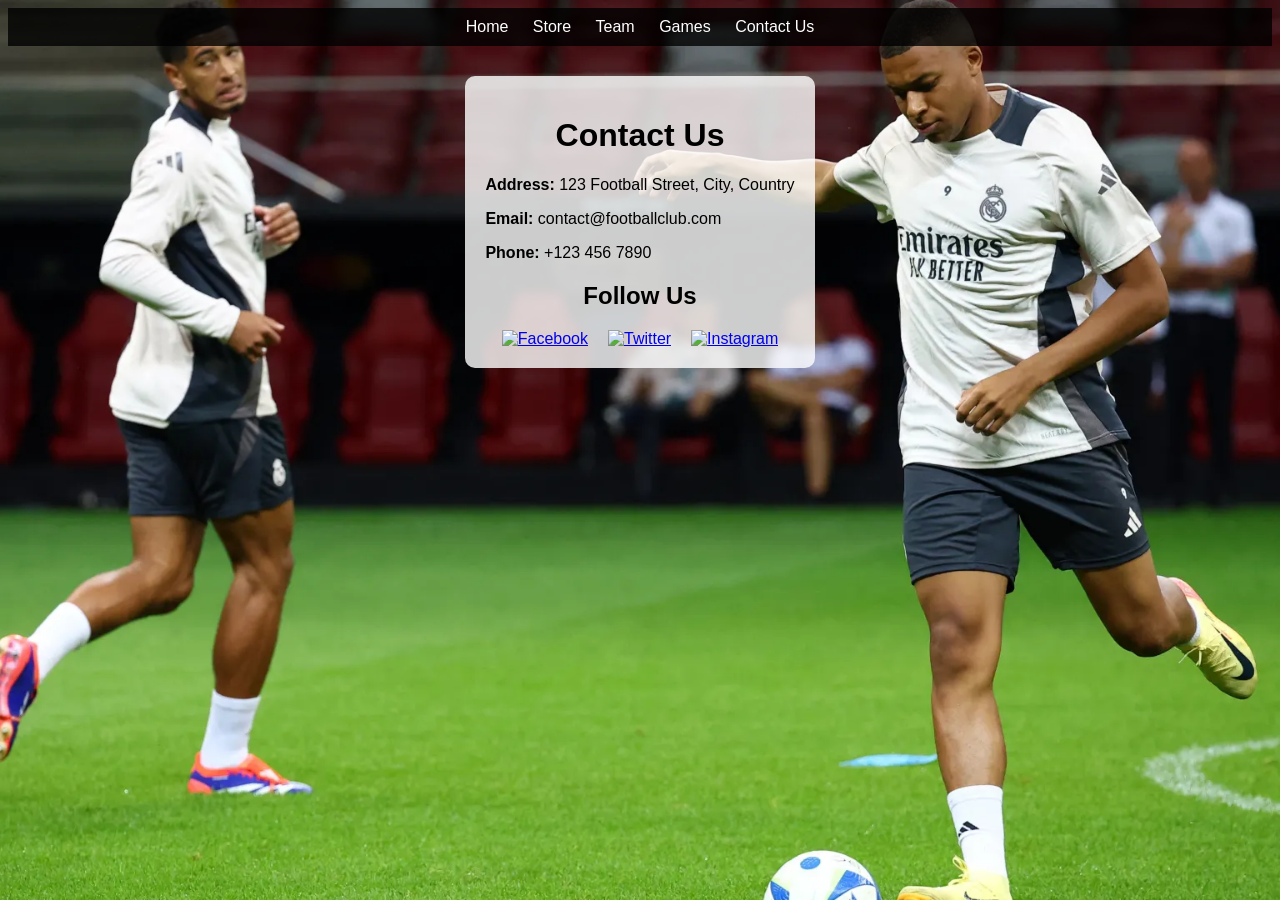
==== contact.html @ 2ca08f0f "second commit" ====
<!DOCTYPE html>
<html lang="en">

<head>
   <meta charset="UTF-8">
   <meta name="viewport" content="width=device-width, initial-scale=1.0">
   <title>Contact Us</title>
   <style>
      body {
         font-family: Arial, sans-serif;
         background-image: url('img/bg.jpg');
         background-size: cover;
         background-position: center;
         background-attachment: fixed;
         color: black;
         text-align: center;
      }

      nav {
         background-color: rgba(0, 0, 0, 0.8);
         color: white;
         padding: 10px;
      }

      nav a {
         color: white;
         margin: 10px;
         text-decoration: none;
      }

      .container {
         margin-top: 30px;
         padding: 20px;
         background-color: rgba(255, 255, 255, 0.8);
         border-radius: 10px;
         display: inline-block;
      }

      .contact-info {
         max-width: 600px;
         margin: 0 auto;
         text-align: left;
      }

      .social-icons {
         display: flex;
         justify-content: center;
         gap: 20px;
         margin-top: 20px;
      }
   </style>
</head>

<body>
   <nav>
      <a href="home.html">Home</a>
      <a href="store.html">Store</a>
      <a href="team.html">Team</a>
      <a href="games.html">Games</a>
      <a href="contact.html">Contact Us</a>
   </nav>
   <div class="container">
      <h1>Contact Us</h1>
      <div class="contact-info">
         <p><strong>Address:</strong> 123 Football Street, City, Country</p>
         <p><strong>Email:</strong> contact@footballclub.com</p>
         <p><strong>Phone:</strong> +123 456 7890</p>
      </div>
      <h2>Follow Us</h2>
      <div class="social-icons">
         <a href="#"><img src="facebook-icon.png" alt="Facebook" width="40"></a>
         <a href="#"><img src="twitter-icon.png" alt="Twitter" width="40"></a>
         <a href="#"><img src="instagram-icon.png" alt="Instagram" width="40"></a>
      </div>
   </div>
</body>

</html>
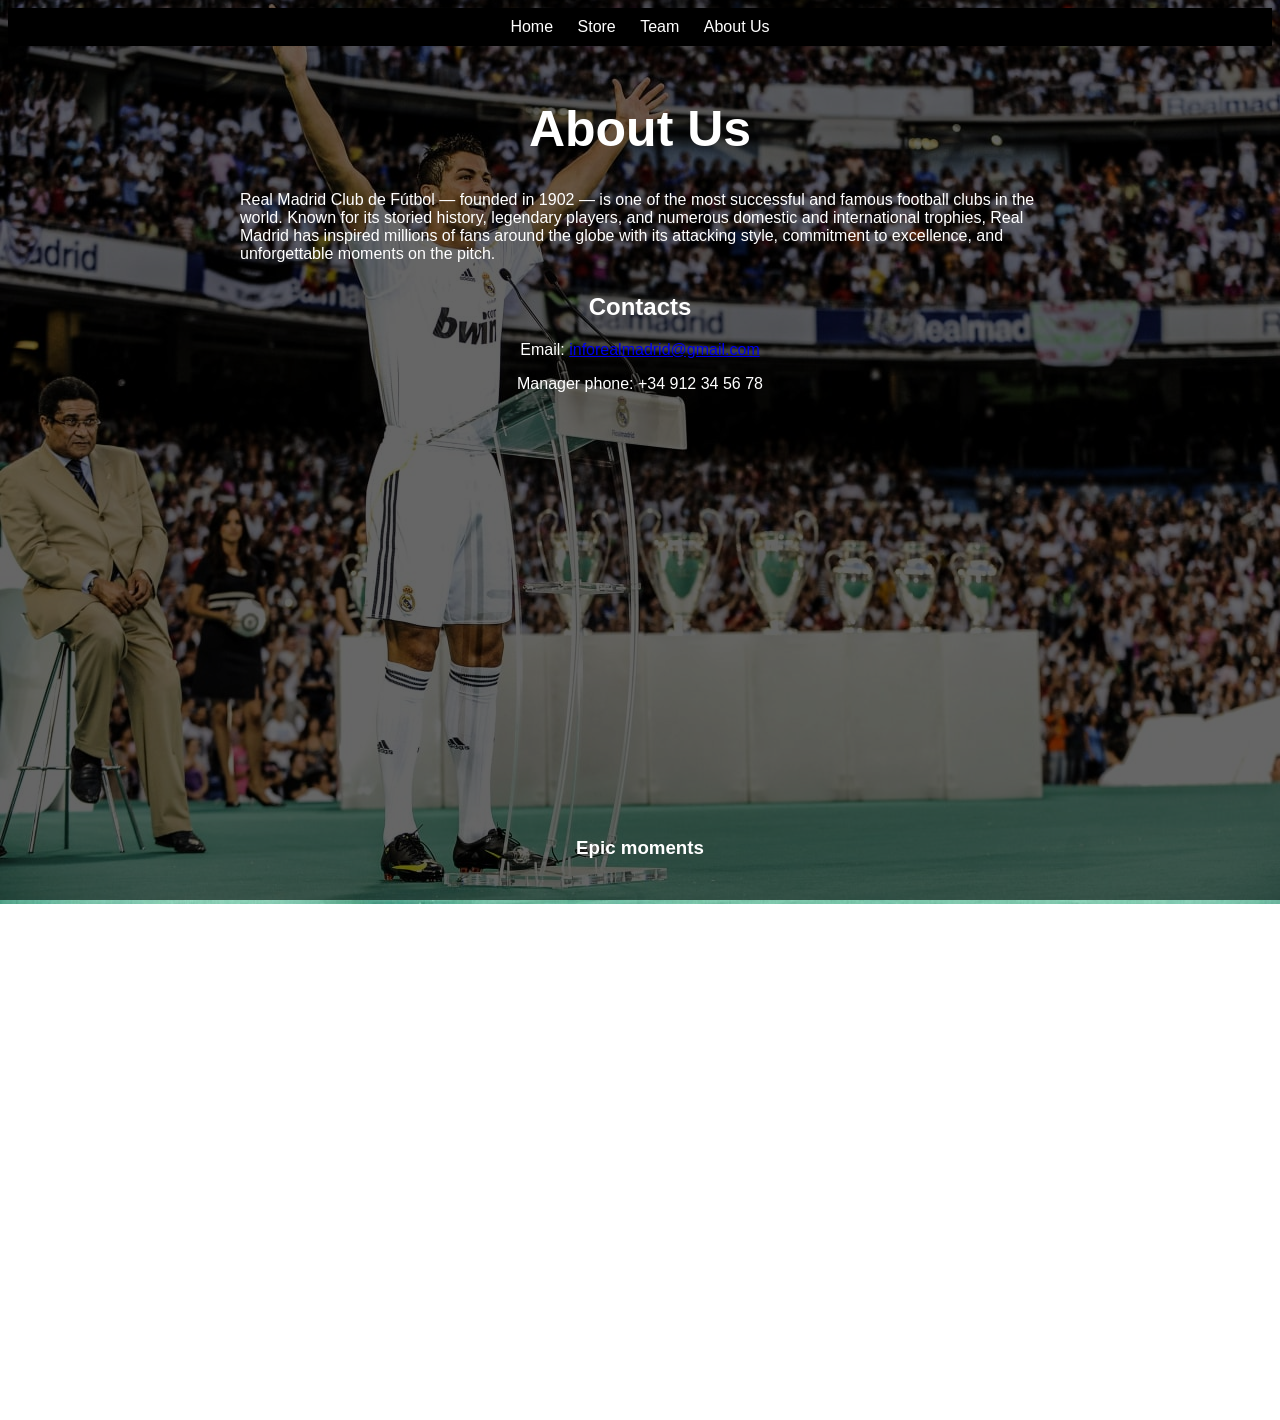
==== commit f8be5631: "Final changes" ====
--- a/contact.html
+++ b/contact.html
@@ -4,75 +4,38 @@
 <head>
    <meta charset="UTF-8">
    <meta name="viewport" content="width=device-width, initial-scale=1.0">
-   <title>Contact Us</title>
-   <style>
-      body {
-         font-family: Arial, sans-serif;
-         background-image: url('img/bg.jpg');
-         background-size: cover;
-         background-position: center;
-         background-attachment: fixed;
-         color: black;
-         text-align: center;
-      }
-
-      nav {
-         background-color: rgba(0, 0, 0, 0.8);
-         color: white;
-         padding: 10px;
-      }
-
-      nav a {
-         color: white;
-         margin: 10px;
-         text-decoration: none;
-      }
-
-      .container {
-         margin-top: 30px;
-         padding: 20px;
-         background-color: rgba(255, 255, 255, 0.8);
-         border-radius: 10px;
-         display: inline-block;
-      }
-
-      .contact-info {
-         max-width: 600px;
-         margin: 0 auto;
-         text-align: left;
-      }
-
-      .social-icons {
-         display: flex;
-         justify-content: center;
-         gap: 20px;
-         margin-top: 20px;
-      }
-   </style>
+   <title>Contact</title>
+   <link rel="stylesheet" href="style.css">
 </head>
 
-<body>
+<body class="contact">
    <nav>
-      <a href="home.html">Home</a>
+      <a href="index.html">Home</a>
       <a href="store.html">Store</a>
       <a href="team.html">Team</a>
-      <a href="games.html">Games</a>
-      <a href="contact.html">Contact Us</a>
+      <a href="contact.html">About Us</a>
    </nav>
+
    <div class="container">
-      <h1>Contact Us</h1>
-      <div class="contact-info">
-         <p><strong>Address:</strong> 123 Football Street, City, Country</p>
-         <p><strong>Email:</strong> contact@footballclub.com</p>
-         <p><strong>Phone:</strong> +123 456 7890</p>
+      <h1 style="text-align:center;">About Us</h1>
+      <p style="max-width:800px;margin:0 auto 30px;text-align:left;">Real Madrid Club de Fútbol — founded in 1902 — is one of the most successful and famous football clubs in the world. Known for its storied history, legendary players, and numerous domestic and international trophies, Real Madrid has inspired millions of fans around the globe with its attacking style, commitment to excellence, and unforgettable moments on the pitch.</p>
+
+      <h2>Contacts</h2>
+      <p>Email: <a href="mailto:info@realmadrid-example.com">inforealmadrid@gmail.com</a></p>
+      <p>Manager phone: +34 912 34 56 78</p>
+
+      <div style="max-width:900px;margin:20px auto;">
+         <iframe
+            src="https://www.google.com/maps?q=Santiago%20Bernabeu&output=embed"
+            width="100%" height="400" style="border:0;" allowfullscreen="" loading="lazy"></iframe>
       </div>
-      <h2>Follow Us</h2>
-      <div class="social-icons">
-         <a href="#"><img src="facebook-icon.png" alt="Facebook" width="40"></a>
-         <a href="#"><img src="twitter-icon.png" alt="Twitter" width="40"></a>
-         <a href="#"><img src="instagram-icon.png" alt="Instagram" width="40"></a>
+
+      <h3>Epic moments</h3>
+      <div style="max-width:900px;margin:10px auto;text-align:center;">
+         <iframe width="100%" height="500" src="https://www.youtube.com/watch?v=olSy3RAiYqM" title="YouTube video player" frameborder="0" allow="accelerometer; clipboard-write; encrypted-media; gyroscope; picture-in-picture" allowfullscreen></iframe>
       </div>
    </div>
+
 </body>
 
-</html>+</html>
--- a/style.css
+++ b/style.css
@@ -0,0 +1,110 @@
+body {
+	font-family: Arial, sans-serif;
+	background-color: white; /* fallback color */
+	color: black;
+	text-align: center;
+}
+
+body.contact {
+	background-image: url('img/cr7.jpg');
+	background-repeat: no-repeat;
+	background-size: cover;
+	background-position: center;
+	background-attachment: fixed;
+	color: white; /* white text on contact page */
+	position: relative;
+}
+
+body.contact::before {
+	content: "";
+	position: fixed;
+	inset: 0;
+	background: rgba(0,0,0,0.6);
+	z-index: 0;
+	pointer-events: none;
+}
+
+body.contact nav,
+body.contact .container {
+	position: relative;
+	z-index: 1;
+}
+
+nav {
+	background-color: black;
+	color: white;
+	padding: 10px;
+}
+
+nav a {
+	color: white;
+	margin: 10px;
+	text-decoration: none;
+}
+
+.container {
+	padding: 20px;
+}
+
+img {
+	max-width: 100%;
+	height: auto;
+}
+
+.fix {
+	width: 200px;
+	height: auto;
+	position: fixed;
+	top: 80px;
+	right: 10px;
+}
+
+h1 {
+	font-size: 50px;
+}
+
+.history {
+	max-width: 800px;
+	margin: 0 auto;
+	text-align: left;
+}
+
+.history h2 {
+	font-size: 40px;
+}
+
+.history p {
+	font-size: 20px;
+}
+
+.store {
+	display: flex;
+	flex-wrap: wrap;
+	justify-content: center;
+}
+
+.item {
+	border: 1px solid black;
+	margin: 10px;
+	padding: 15px;
+	width: 200px;
+	text-align: center;
+}
+
+.team-section {
+	margin-bottom: 30px;
+}
+
+.team {
+	display: flex;
+	flex-wrap: wrap;
+	justify-content: center;
+}
+
+.player {
+	border: 1px solid black;
+	margin: 10px;
+	padding: 15px;
+	width: 250px;
+	text-align: center;
+}
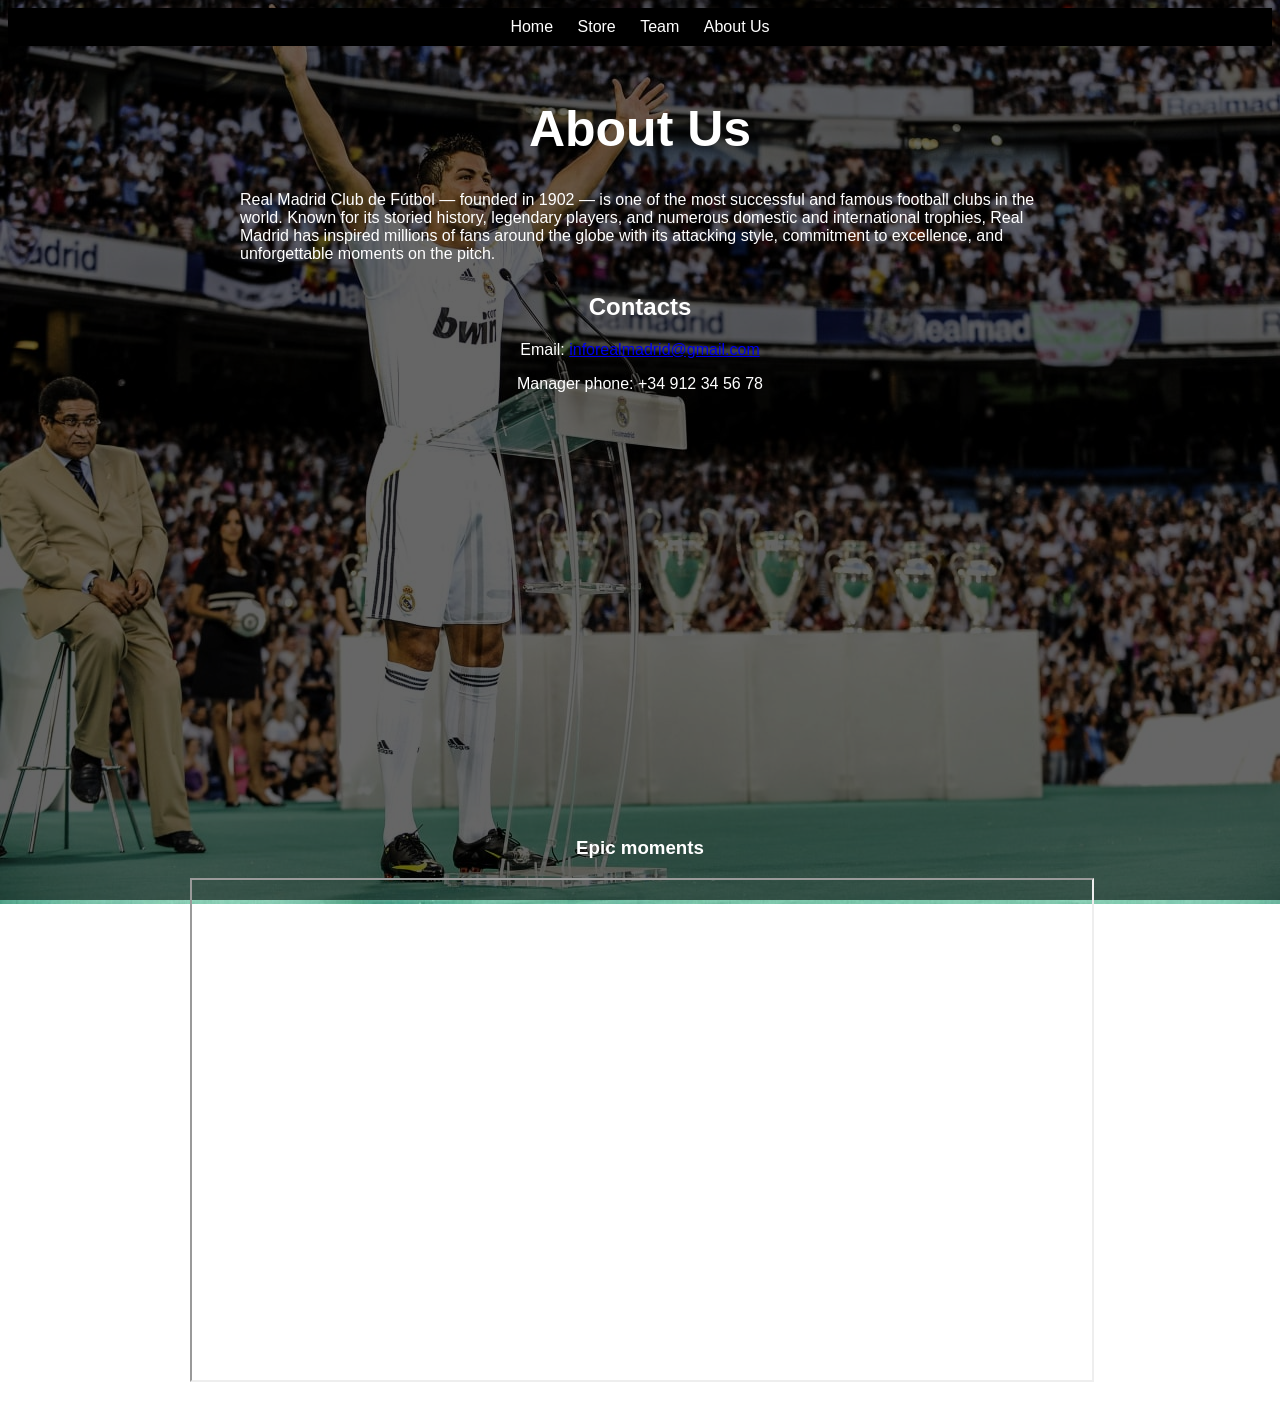
==== commit dbfa431b: "changing video" ====
--- a/contact.html
+++ b/contact.html
@@ -32,7 +32,7 @@
 
       <h3>Epic moments</h3>
       <div style="max-width:900px;margin:10px auto;text-align:center;">
-         <iframe width="100%" height="500" src="https://www.youtube.com/watch?v=olSy3RAiYqM" title="YouTube video player" frameborder="0" allow="accelerometer; clipboard-write; encrypted-media; gyroscope; picture-in-picture" allowfullscreen></iframe>
+         <iframe width="100%" height="500" src="https://www.youtube.com/watch?v=olSy3RAiYqM" title="YouTube video player" allowfullscreen></iframe>
       </div>
    </div>
 
